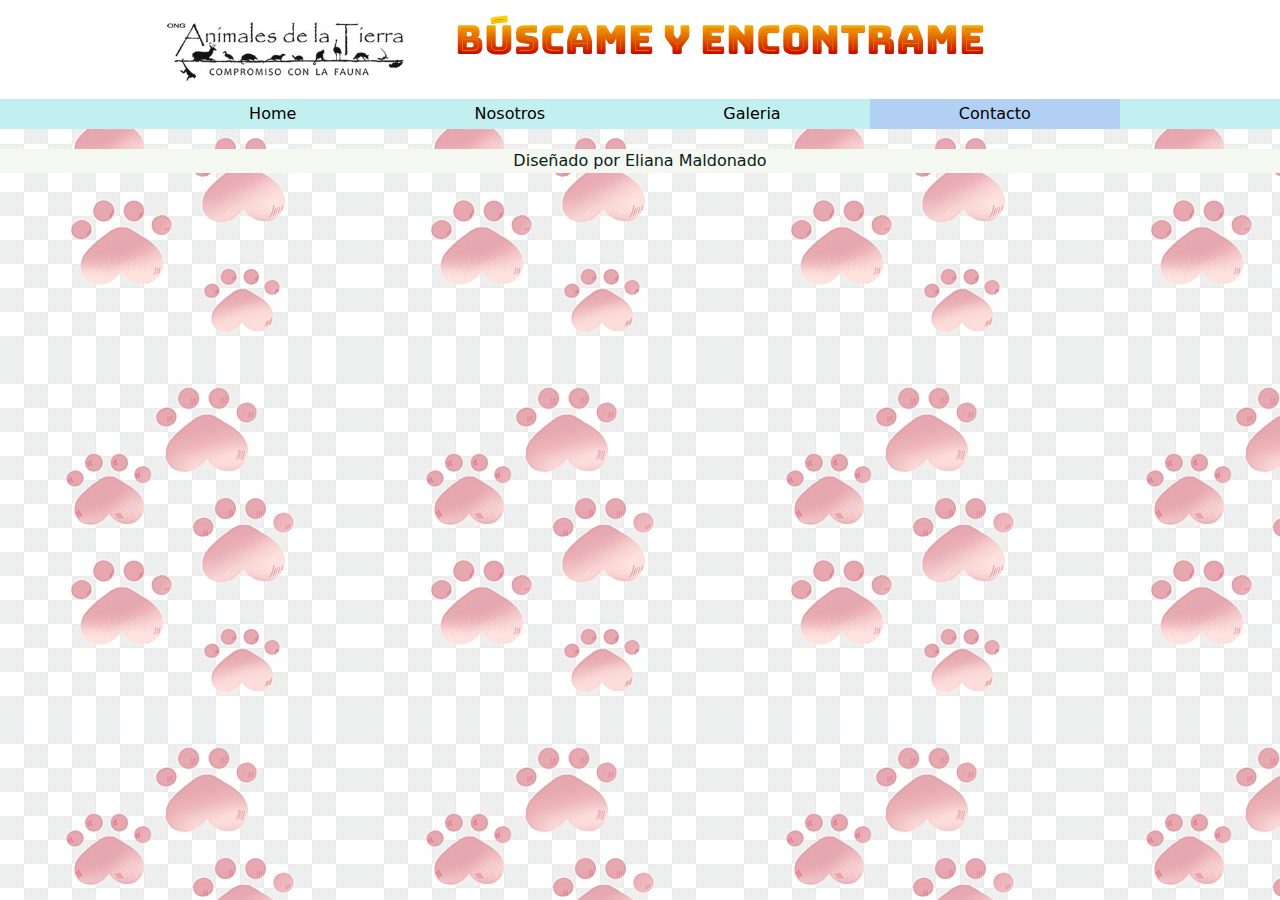
==== contacto.html @ 84aff0de "creando un formulario en galeria y una seccion de pasos en nosotros" ====
<!DOCTYPE html>
<html lang="en">
<head>
    <meta charset="UTF-8">
    <meta http-equiv="X-UA-Compatible" content="IE=edge">
    <meta name="viewport" content="width=device-width, initial-scale=1.0">
    <title>Contacto</title>
    <link rel="stylesheet" href="styles.css">
    <link rel="stylesheet" href="css/normalize.css">
    <link rel="stylesheet" href="css/bootstrap.min.css">    
    <link rel="preconnect" href="https://fonts.googleapis.com">
    <link rel="preconnect" href="https://fonts.gstatic.com" crossorigin>
    <link href="https://fonts.googleapis.com/css2?family=Abril+Fatface&family=Bungee+Spice&family=Dancing+Script&display=swap" rel="stylesheet">
    <link href="https://fonts.googleapis.com/css2?family=Caveat:wght@700&display=swap" rel="stylesheet">
</head>
<body>
    <header>  
        <div class="holder">
          <img src="img/logo.ong.animalesdelatierra.jpg" width="250" aling="left" alt="ong_animales_de_la_tierra">
          <h1> Búscame y Encontrame </h1> 
        </div> 
      </header>  
    <nav>
        <div class="holder">
          <ul>
            <li><a href="index.html">Home</a></li>
            <li><a href="nosotros.html">Nosotros</a></li>        
            <li><a href="galeria.html">Galeria</a></li>
            <li><a class="activo" href="contacto.html">Contacto</a></li>      
          </ul>
        </div>    
      </nav>
      
      <footer>
        <p>Diseñado por Eliana Maldonado</p>
      </footer>   
      
      <script src="js/bootstrap.min.js"></script>
        
</body>
</html>
---- styles.css ----
*{
    margin: 0;
    padding: 0;
}
body {
    background-image: url('img/pngtree-hand-drawn-cartoon-footprint-elements-png-image_4280047.png');
}
.container {
    background-color: #111010;
    padding: 70px;
    margin: 70px; 
    height: 650px;
    width: 900px;
    align-items: center; 
}
.imgFormato {
    width: 1300px;
    height: 560px;
    background-position: center;
}
header{
    background-color: white;
    padding: 15px;    
}
header h1 {    
    color:rgb(155, 125, 65);     
    font-weight: 100;
    display: inline-block;     
    font-size: 40px; 
    margin-left: 40px;            
    font-family: 'Bungee Spice', cursive;   
}
nav{
    background-color: rgb(194, 239, 239);
    margin-bottom: 5px;
}
nav ul{
    list-style: none;
    margin: 0;
    padding: 0;
    display: flex;
}
nav ul li{
    flex-grow: 1;
}
nav ul li a{
    color: black;
    text-decoration: none;
    padding: 3px 6px;
    display: block;
    text-align: center;
}
nav ul li a:hover{
    background-color: rgb(167, 211, 214);
}
nav ul li a.activo{
    background-color: #b1d0f4;
}
.holder{ 
    max-width: 960px;
    margin: 0 auto;
}

.formatoImagen {
    width: 1000px;
    height: 500px;
    border-radius: 10px;
    box-shadow: 0 0 15px #0e404c; 
    background-position: center;      
}
.formatoParrafo {
color:rgb(47, 137, 137);    
font-family: 'Dancing Script', cursive;
font-size: 25px;
text-align: center;
line-height: 1.2;
width: 1000px;
height: 100px;
border: 1px dotted black;
border-radius: 10px;
box-shadow: 0 0 15px #1b383f;
background: linear-gradient(to right, rgb(217, 180, 208), rgb(225, 170, 170), rgb(155, 187, 216));
}

footer{
    background-color: rgb(245, 248, 240);
    clear: both;
    color:rgb(7, 33, 33);
    text-align: center;
    padding: 5px, 0;
    margin-top: 20px;
}

.bienvenidos{
    font-family: 'Caveat', cursive;
    font-size: 500px;
    margin-left: 40px;    
}
/* inicio nosotros */
.nosotros p {
    font-family: 'Dancing';
    font-size: 25px;
    font-style: oblique;    
    padding: 5px, 0;
    margin-top: 20px;
}
.servicio {
    border: 1px solid rgb(226, 152, 125);
    border-radius: 10px;
    padding: 15px;
    margin: 15px 0;
    display: flex;
    gap: 32px;
    align-items: center;
}
.servicio img {
    height: 100px;
    width: 100px;
    border-radius: 50px;
    display: block;
}
.servicio h3 {
    font-family: 'Caveat', cursive;    
}
.servicio p {
    font-size: 18px;
}
/* fin nostros */

/*inicio galeria*/
.perrito {
    border: 1px solid blanchedalmond;
    border-radius: 5px;
    width: 18%;
    text-align: center;
    padding: 13px;
    box-sizing: border-box;
    background-color: rgb(186, 240, 240);
}
.perrito img {
    border-radius: 50%;
    max-width: 60%;
    box-shadow: 5px 5px 10px;
}
.perritos {
    display: flex;
    justify-content: space-between;
}
.perrito h4 {
    margin: 0;
    font-weight: normal;
    color: #0a0a0a;
}
.perrito p {
    color: #0a0a0a;
    font-size: 15px;
    text-align: center;
}
.perrito h3{
    font-family: 'Caveat', cursive;
}
.signup-container {
    margin: 20px;
    padding: 30px;       
    display: grid;
    grid-template-areas: "left right";
    max-width: 900px;
    background-color: #bcd5ec;    
}
  
.left-container {
    background: #807182;
    overflow: hidden;
    padding: 40px 0 0 0;
    position: relative;
    text-align: center;
    width: 300px;
}
.left-container h1 {
    color: rgba(0, 0, 0, 0.8);
    display: inline-block;
    font-size: 24px;
}
.left-container h1 i {
    background: #a7817d;
    border-radius: 50%;
    color: #66426a;
    font-size: 24px;
    margin-right: 5px;
    padding: 10px;
    transform: rotate(-45deg);
}
.left-container .puppy {
    bottom: -5px;
    position: absolute;
    text-align: center;
}
.left-container .puppy:before {
    background: #807182;
    content: "";
    height: 100%;
    left: 0;
    opacity: 0.4;
    position: absolute;
    width: 100%;
    z-index: 1;
}
.left-container img {
    filter: sepia(100%);
    width: 70%;
}
  
.right-container {
    background: #f9c7c2;
    display: grid;
    grid-template-areas: "." ".";
    width: 500px;
}
.right-container h1:nth-of-type(1) {
    color: rgba(0, 0, 0, 0.8);
    font-size: 30px;
    font-weight: 600;
}
.right-container .set {
    display: flex;
    justify-content: space-between;
    margin: 10px 0;
}
.right-container input {
    border: 1px solid rgba(0, 0, 0, 0.1);
    border-radius: 4px;
    height: 38px;
    line-height: 38px;
    padding-left: 5px;
}
.right-container input, .right-container label {
   color: rgba(0, 0, 0, 0.8);
}
.right-container header {
    padding: 40px;
}
.right-container label, .right-container input, .right-container .pets-photo {
    width: 176px;
}
.right-container .pets-photo {
    align-items: center;
    display: grid;
    grid-template-areas: ". .";
}
.right-container .pets-photo button {
    border: none;
    border-radius: 50%;
    height: 38px;
    margin-right: 10px;
    outline: none;
    width: 38px;
}
.right-container .pets-photo button i {
    color: rgba(0, 0, 0, 0.8);
    font-size: 16px;
}
.right-container .pets-weight .radio-container {
    display: flex;
    justify-content: space-between;
    width: 100%;
}
.right-container footer {
    align-items: center;
    background: #fff;
    display: grid;
    padding: 5px 40px;
}
.right-container footer button {
    border: 1px solid rgba(0, 0, 0, 0.2);
    height: 38px;
    line-height: 38px;
    width: 100px;
    border-radius: 19px;
    font-family: "Montserrat", sans-serif;
}
.right-container footer #back {
    background: #fff;
    transition: 0.2s all ease-in-out;
}
.right-container footer #back:hover {
    background: #171A2B;
    color: white;
}
.right-container footer #next {
    background: #807182;
    border: 1px solid transparent;
    color: #fff;
}
.right-container footer #next:hover {
    background: #171A2B;
}
  
.pets-name label, .pets-breed label, .pets-birthday label, .pets-gender label, .pets-spayed-neutered label, .pets-weight label {
    display: block;
    margin-bottom: 5px;
}
  
.radio-container {
    background: #fff;
    border: 1px solid rgba(0, 0, 0, 0.1);
    border-radius: 4px;
    display: inline-block;
    padding: 5px;
}
  
.radio-container label {
    background: transparent;
    border: 1px solid transparent;
    border-radius: 2px;
    display: inline-block;
    height: 26px;
    line-height: 26px;
    margin: 0;
    padding: 0;
    text-align: center;
    transition: 0.2s all ease-in-out;
    width: 80px;
}
  
.radio-container input[type=radio] {
    display: none;
}
  
.radio-container input[type=radio]:checked + label {
    background: #F7B1AB;
    border: 1px solid rgba(0, 0, 0, 0.1);
}

/*fin galeria*/
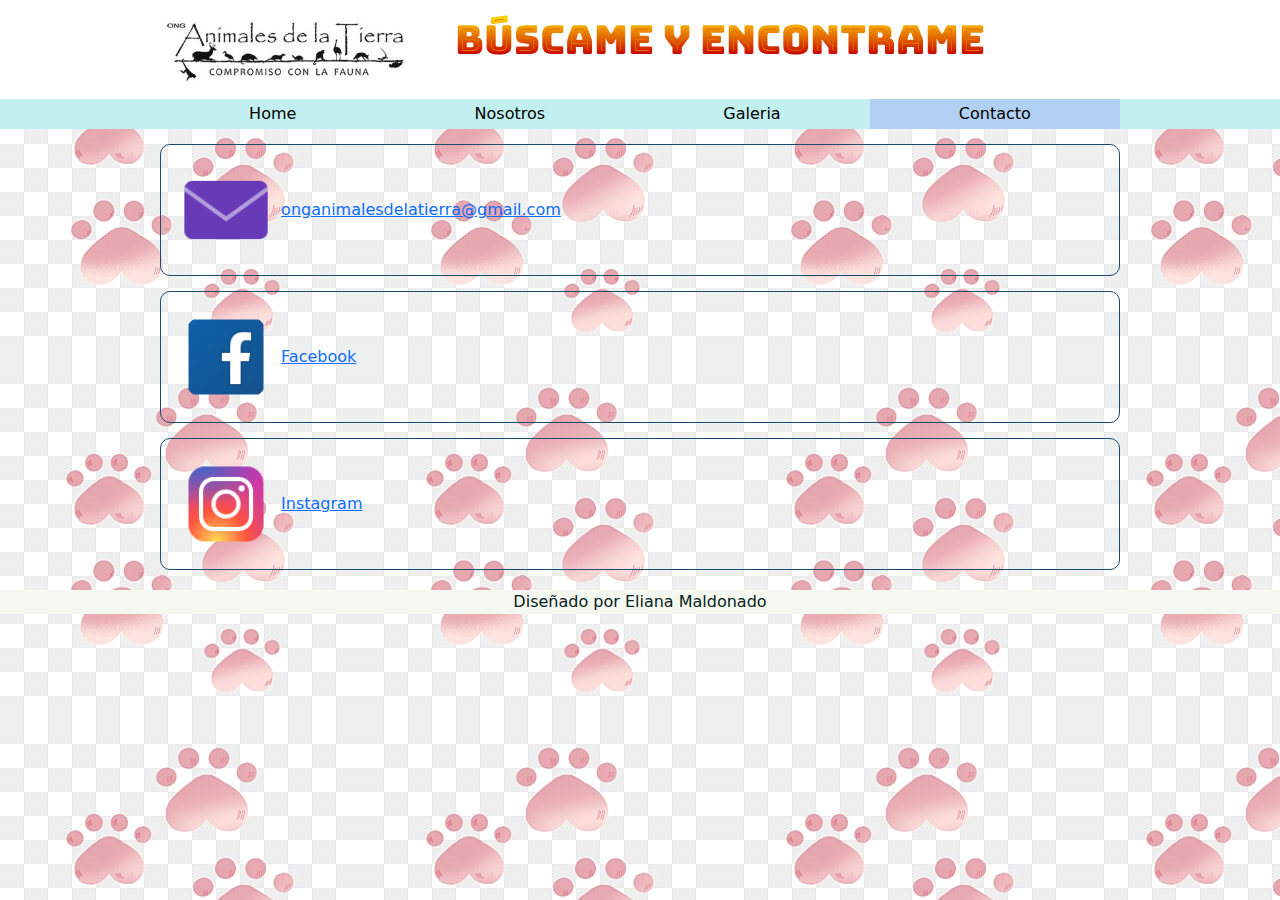
==== commit 446f2c51: "modificando contacto y agregando imagenes" ====
--- a/contacto.html
+++ b/contacto.html
@@ -30,11 +30,23 @@
           </ul>
         </div>    
       </nav>
-      
+      <main class="holder">
+        <div class="contacto">
+          <img src="img/icons8-nuevo-post-96.png" alt="icono mensajes">
+          <a href="onganimalesdelatierra@gmail.com" targe="_blank">onganimalesdelatierra@gmail.com</a>        
+        </div> 
+        <div class="contacto">
+          <img src="img/icons8-facebook-96.png" alt="icono facebook">
+          <a href="https://www.facebook.com/onganimalesdelatierra/about?locale=es_LA" target="_blank">Facebook</a>        
+        </div>    
+        <div class="contacto">
+          <img src="img/icons8-instagram-96.png" alt="icono instagram">
+          <a href="https://www.instagram.com/onganimalesdelatierra/?hl=es" target="_blank">Instagram</a>
+        </div>                
+      </main>
       <footer>
         <p>Diseñado por Eliana Maldonado</p>
-      </footer>   
-      
+      </footer>         
       <script src="js/bootstrap.min.js"></script>
         
 </body>
--- a/styles.css
+++ b/styles.css
@@ -181,15 +181,6 @@
     display: inline-block;
     font-size: 24px;
 }
-.left-container h1 i {
-    background: #a7817d;
-    border-radius: 50%;
-    color: #66426a;
-    font-size: 24px;
-    margin-right: 5px;
-    padding: 10px;
-    transform: rotate(-45deg);
-}
 .left-container .puppy {
     bottom: -5px;
     position: absolute;
@@ -207,17 +198,15 @@
 }
 .left-container img {
     filter: sepia(100%);
-    width: 70%;
-}
-  
+    width: 90%;
+}  
 .right-container {
     background: #f9c7c2;
     display: grid;
     grid-template-areas: "." ".";
     width: 500px;
 }
-.right-container h1:nth-of-type(1) {
-    color: rgba(0, 0, 0, 0.8);
+.right-container h1 {    
     font-size: 30px;
     font-weight: 600;
 }
@@ -258,11 +247,6 @@
 .right-container .pets-photo button i {
     color: rgba(0, 0, 0, 0.8);
     font-size: 16px;
-}
-.right-container .pets-weight .radio-container {
-    display: flex;
-    justify-content: space-between;
-    width: 100%;
 }
 .right-container footer {
     align-items: center;
@@ -320,16 +304,41 @@
     text-align: center;
     transition: 0.2s all ease-in-out;
     width: 80px;
-}
-  
+}  
 .radio-container input[type=radio] {
     display: none;
 }
-  
-.radio-container input[type=radio]:checked + label {
+  .radio-container input[type=radio]:checked + label {
     background: #F7B1AB;
     border: 1px solid rgba(0, 0, 0, 0.1);
 }
 
 /*fin galeria*/
 
+/* comienzo de contacto */
+.iframe {
+    border: 1px solid rgb(226, 152, 125);
+    border-radius: 10px;
+    padding: 15px;
+    margin: 15px 0;
+    
+    gap: 32px;
+    align-items: center; 
+}
+.contacto {
+    border: 1px solid rgb(28, 74, 107);
+    border-radius: 10px;
+    padding: 15px;
+    margin: 15px 0;    
+    display: block;
+    gap: 32px;
+    align-items: center;
+}
+.contacto img {
+    height: 100px;
+    width: 100px;
+    border-radius: 50px;
+    display: inline-block;
+}    
+
+/*fin de contacto */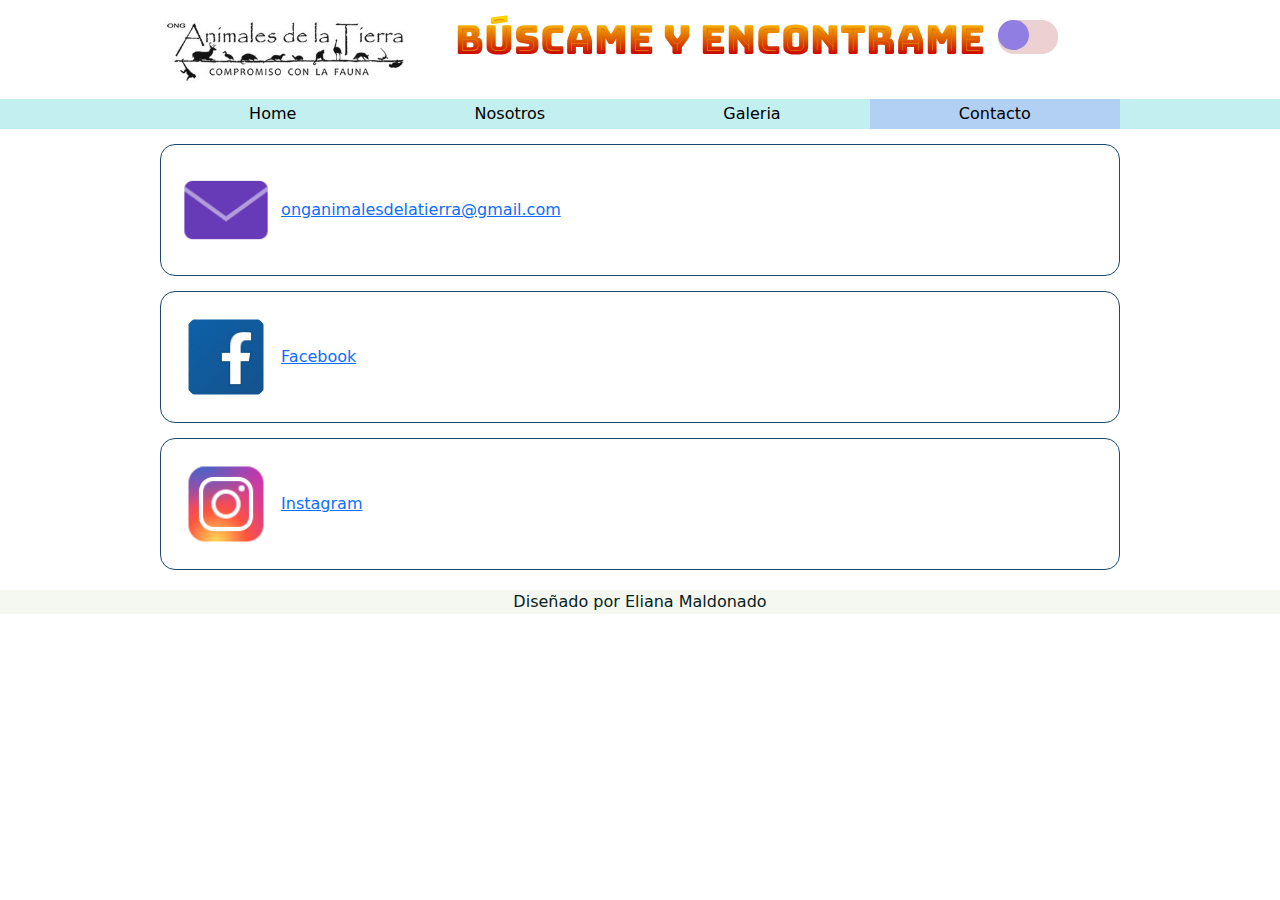
==== commit 89c06f0b: "agregando modo oscuro a mi pagina web con javascrip" ====
--- a/contacto.html
+++ b/contacto.html
@@ -6,6 +6,8 @@
     <meta name="viewport" content="width=device-width, initial-scale=1.0">
     <title>Contacto</title>
     <link rel="stylesheet" href="styles.css">
+    <link rel="stylesheet" href="dark_web.css">
+    <link rel="stylesheet" href="java.js">
     <link rel="stylesheet" href="css/normalize.css">
     <link rel="stylesheet" href="css/bootstrap.min.css">    
     <link rel="preconnect" href="https://fonts.googleapis.com">
@@ -14,12 +16,16 @@
     <link href="https://fonts.googleapis.com/css2?family=Caveat:wght@700&display=swap" rel="stylesheet">
 </head>
 <body>
-    <header>  
-        <div class="holder">
+    <header>      
+        <div class="holder">          
           <img src="img/logo.ong.animalesdelatierra.jpg" width="250" aling="left" alt="ong_animales_de_la_tierra">
           <h1> Búscame y Encontrame </h1> 
-        </div> 
-      </header>  
+          <button class="darkModeSwitch ms-2" id="switch">
+            <span><i class="fas fa-sun"></i></span>
+            <span><i class="fas fa-moon"></i></span> 
+          </button> 
+        </div>                
+    </header>  
     <nav>
         <div class="holder">
           <ul>
@@ -29,8 +35,8 @@
             <li><a class="activo" href="contacto.html">Contacto</a></li>      
           </ul>
         </div>    
-      </nav>
-      <main class="holder">
+    </nav>
+    <main class="holder">
         <div class="contacto">
           <img src="img/icons8-nuevo-post-96.png" alt="icono mensajes">
           <a href="onganimalesdelatierra@gmail.com" targe="_blank">onganimalesdelatierra@gmail.com</a>        
@@ -42,12 +48,12 @@
         <div class="contacto">
           <img src="img/icons8-instagram-96.png" alt="icono instagram">
           <a href="https://www.instagram.com/onganimalesdelatierra/?hl=es" target="_blank">Instagram</a>
-        </div>                
+        </div>
       </main>
       <footer>
         <p>Diseñado por Eliana Maldonado</p>
       </footer>         
       <script src="js/bootstrap.min.js"></script>
-        
+      <script src="java.js"></script>        
 </body>
 </html>--- a/styles.css
+++ b/styles.css
@@ -1,23 +1,29 @@
 *{
     margin: 0;
     padding: 0;
-}
+    box-sizing: border-box;
+}
+
 body {
-    background-image: url('img/pngtree-hand-drawn-cartoon-footprint-elements-png-image_4280047.png');
-}
-.container {
-    background-color: #111010;
-    padding: 70px;
-    margin: 70px; 
-    height: 650px;
-    width: 900px;
-    align-items: center; 
-}
-.imgFormato {
-    width: 1300px;
-    height: 560px;
-    background-position: center;
-}
+    background-color: aliceblue; 
+}   
+
+
+.img_cont{   
+    height: 80%; 
+    width: 95%;
+    background-position: center;     
+    padding: 20px;     
+    margin: 10px;        
+}
+.img_cont_carrousel{
+    height: 80%; 
+    width: 95%;
+    background-position: center;     
+    padding: 20px;      
+    margin: 10px;     
+}
+
 header{
     background-color: white;
     padding: 15px;    
@@ -57,25 +63,21 @@
     background-color: #b1d0f4;
 }
 .holder{ 
+    height: 95%; 
+    width: 95%;
     max-width: 960px;
-    margin: 0 auto;
-}
-
-.formatoImagen {
-    width: 1000px;
-    height: 500px;
-    border-radius: 10px;
-    box-shadow: 0 0 15px #0e404c; 
-    background-position: center;      
-}
+    margin: auto; 
+    padding: auto;  
+    
+}
+
 .formatoParrafo {
 color:rgb(47, 137, 137);    
 font-family: 'Dancing Script', cursive;
 font-size: 25px;
 text-align: center;
 line-height: 1.2;
-width: 1000px;
-height: 100px;
+margin: 10px;
 border: 1px dotted black;
 border-radius: 10px;
 box-shadow: 0 0 15px #1b383f;
@@ -93,28 +95,32 @@
 
 .bienvenidos{
     font-family: 'Caveat', cursive;
-    font-size: 500px;
-    margin-left: 40px;    
+    font-size: 70px;
+    margin-left: 40px; 
+    text-align: center;      
 }
 /* inicio nosotros */
 .nosotros p {
     font-family: 'Dancing';
-    font-size: 25px;
+    font-size: 25px; 
+    font-weight: bold;   
     font-style: oblique;    
     padding: 5px, 0;
     margin-top: 20px;
 }
+
 .servicio {
     border: 1px solid rgb(226, 152, 125);
-    border-radius: 10px;
+    border-radius: 20px;
     padding: 15px;
     margin: 15px 0;
     display: flex;
     gap: 32px;
     align-items: center;
 }
+
 .servicio img {
-    height: 100px;
+    height: 90px;
     width: 100px;
     border-radius: 50px;
     display: block;
@@ -123,222 +129,93 @@
     font-family: 'Caveat', cursive;    
 }
 .servicio p {
-    font-size: 18px;
+    font-size: 16px;
+    font-family: "Comic Sans MS";
+    text-align: center;
 }
 /* fin nostros */
 
 /*inicio galeria*/
+
+.presentaciones {
+    font-size: 70px;
+    text-align: center;
+    font-family: 'Caveat', cursive;   
+}
+.perritos {
+    display:flex;        
+    justify-content:space-between;
+    
+    padding: auto;
+}
 .perrito {
-    border: 1px solid blanchedalmond;
-    border-radius: 5px;
-    width: 18%;
-    text-align: center;
-    padding: 13px;
-    box-sizing: border-box;
+    border:  solid blanchedalmond;
+    border-radius: 15px;    
+    text-align: center;
+    padding-left: 20px;
+    padding-right: 20px;    
+    margin: 15px;
+    display: flex;
+    gap: 30px;
+    align-items:center;
     background-color: rgb(186, 240, 240);
-}
-.perrito img {
-    border-radius: 50%;
-    max-width: 60%;
+    
+}
+.perrito img {           
     box-shadow: 5px 5px 10px;
-}
-.perritos {
-    display: flex;
-    justify-content: space-between;
-}
+    height: 80px;
+    width: 80px;
+    border-radius: 50px;
+    display: block;
+}
+
 .perrito h4 {
-    margin: 0;
+    margin: 0;    
     font-weight: normal;
     color: #0a0a0a;
+    text-align: center;
+    font-size: 12px;
 }
 .perrito p {
     color: #0a0a0a;
-    font-size: 15px;
-    text-align: center;
+    font-size: 12px;
+    text-align: center;
+    display: block;
 }
 .perrito h3{
     font-family: 'Caveat', cursive;
-}
-.signup-container {
-    margin: 20px;
-    padding: 30px;       
-    display: grid;
-    grid-template-areas: "left right";
-    max-width: 900px;
-    background-color: #bcd5ec;    
-}
-  
-.left-container {
-    background: #807182;
-    overflow: hidden;
-    padding: 40px 0 0 0;
-    position: relative;
-    text-align: center;
-    width: 300px;
-}
-.left-container h1 {
-    color: rgba(0, 0, 0, 0.8);
-    display: inline-block;
-    font-size: 24px;
-}
-.left-container .puppy {
-    bottom: -5px;
-    position: absolute;
-    text-align: center;
-}
-.left-container .puppy:before {
-    background: #807182;
-    content: "";
-    height: 100%;
-    left: 0;
-    opacity: 0.4;
-    position: absolute;
-    width: 100%;
-    z-index: 1;
-}
-.left-container img {
-    filter: sepia(100%);
-    width: 90%;
-}  
-.right-container {
-    background: #f9c7c2;
-    display: grid;
-    grid-template-areas: "." ".";
-    width: 500px;
-}
-.right-container h1 {    
-    font-size: 30px;
-    font-weight: 600;
-}
-.right-container .set {
-    display: flex;
-    justify-content: space-between;
-    margin: 10px 0;
-}
-.right-container input {
-    border: 1px solid rgba(0, 0, 0, 0.1);
-    border-radius: 4px;
-    height: 38px;
-    line-height: 38px;
-    padding-left: 5px;
-}
-.right-container input, .right-container label {
-   color: rgba(0, 0, 0, 0.8);
-}
-.right-container header {
-    padding: 40px;
-}
-.right-container label, .right-container input, .right-container .pets-photo {
-    width: 176px;
-}
-.right-container .pets-photo {
-    align-items: center;
-    display: grid;
-    grid-template-areas: ". .";
-}
-.right-container .pets-photo button {
-    border: none;
-    border-radius: 50%;
-    height: 38px;
-    margin-right: 10px;
-    outline: none;
-    width: 38px;
-}
-.right-container .pets-photo button i {
-    color: rgba(0, 0, 0, 0.8);
-    font-size: 16px;
-}
-.right-container footer {
-    align-items: center;
-    background: #fff;
-    display: grid;
-    padding: 5px 40px;
-}
-.right-container footer button {
-    border: 1px solid rgba(0, 0, 0, 0.2);
-    height: 38px;
-    line-height: 38px;
-    width: 100px;
-    border-radius: 19px;
-    font-family: "Montserrat", sans-serif;
-}
-.right-container footer #back {
-    background: #fff;
-    transition: 0.2s all ease-in-out;
-}
-.right-container footer #back:hover {
-    background: #171A2B;
-    color: white;
-}
-.right-container footer #next {
-    background: #807182;
-    border: 1px solid transparent;
-    color: #fff;
-}
-.right-container footer #next:hover {
-    background: #171A2B;
-}
-  
-.pets-name label, .pets-breed label, .pets-birthday label, .pets-gender label, .pets-spayed-neutered label, .pets-weight label {
-    display: block;
-    margin-bottom: 5px;
-}
-  
-.radio-container {
-    background: #fff;
-    border: 1px solid rgba(0, 0, 0, 0.1);
-    border-radius: 4px;
-    display: inline-block;
-    padding: 5px;
-}
-  
-.radio-container label {
-    background: transparent;
-    border: 1px solid transparent;
-    border-radius: 2px;
-    display: inline-block;
-    height: 26px;
-    line-height: 26px;
-    margin: 0;
-    padding: 0;
-    text-align: center;
-    transition: 0.2s all ease-in-out;
-    width: 80px;
-}  
-.radio-container input[type=radio] {
-    display: none;
-}
-  .radio-container input[type=radio]:checked + label {
-    background: #F7B1AB;
-    border: 1px solid rgba(0, 0, 0, 0.1);
-}
+    text-align: center;
+    display: block;
+    font-size: 20px;
+}
+
 
 /*fin galeria*/
 
 /* comienzo de contacto */
+
 .iframe {
     border: 1px solid rgb(226, 152, 125);
-    border-radius: 10px;
+    border-radius: 15px;
     padding: 15px;
-    margin: 15px 0;
-    
+    margin: 15px 0;    
     gap: 32px;
     align-items: center; 
 }
 .contacto {
     border: 1px solid rgb(28, 74, 107);
-    border-radius: 10px;
+    border-radius: 15px;
     padding: 15px;
     margin: 15px 0;    
     display: block;
     gap: 32px;
-    align-items: center;
+    align-items: center;   
 }
 .contacto img {
     height: 100px;
     width: 100px;
     border-radius: 50px;
     display: inline-block;
-}    
+}  
 
 /*fin de contacto */--- a/dark_web.css
+++ b/dark_web.css
@@ -0,0 +1,71 @@
+*{
+    margin: 0;
+    padding: 0;
+    box-sizing: border-box;
+}
+body.dark {   background:  #0b0a0a; }
+body.dark h2 {color:#fff}
+body.dark h3 {color:#f0a492}
+body.dark h4 {color:#200b08}
+body.dark main p {color:#ececf2}
+body.dark footer p {color: #000000;}
+
+.darkModeSwitch{
+    background: #ebd1d1;
+    display:flex;
+    position: relative;
+    cursor: pointer;
+    outline: none;
+    border: none;
+    border-radius: 1rem;
+    align-items: center;
+    justify-content: space-between;
+}
+.darkModeSwitch span{
+    width:30px;
+    height:15px;
+    line-height:30px;
+    display:block;
+    color:#0a0a0a;
+    
+    background: none;
+}
+.darkModeSwitch::after{
+    display:block;
+    background: #8272e5de;
+    width: 1.9rem;
+    height: 1.9rem;
+    position: absolute;
+    top:0;
+    left:0;
+    right:unset;
+    
+    border-radius: 3rem;
+    transition: all .5s ease;
+
+    content: "";
+}
+.darkModeSwitch.active{
+  background: #dcdfe6;
+}
+.darkModeSwitch.active::after{
+  left:unset;
+  right:0;
+}
+
+/*boton de cambio de tema*/
+#switch {
+  position: relative;
+  display: inline-block;
+  width: 60px;
+  height: 34px;
+}
+
+#switch input { 
+  opacity: 0;
+  width: 0;
+  height: 0;
+} 
+
+/* fin boton de cambio de tema*/
+
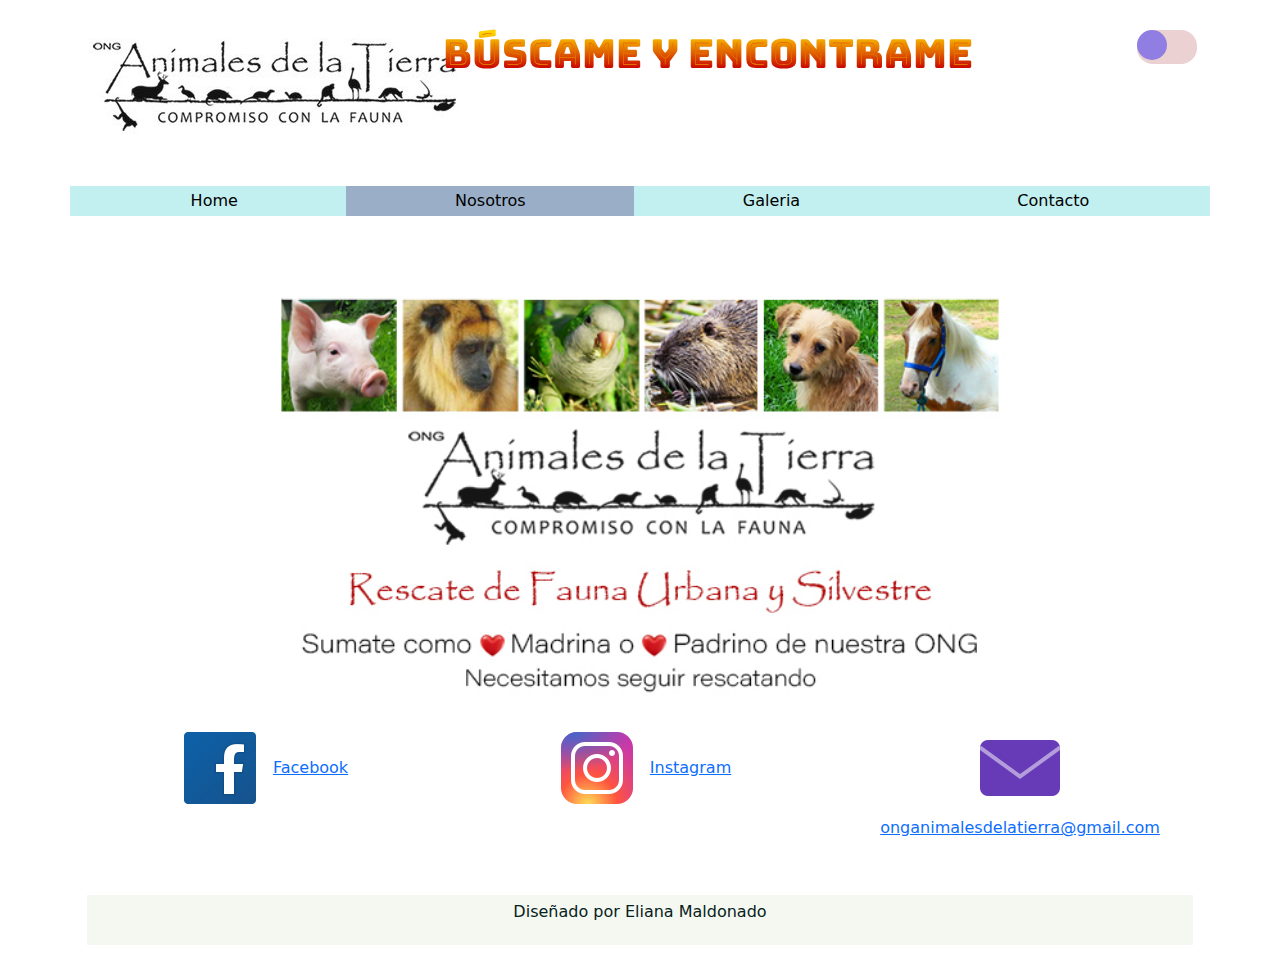
==== commit 28145c14: "terminando mi pagina responsive, con el formulario" ====
--- a/contacto.html
+++ b/contacto.html
@@ -5,7 +5,7 @@
     <meta http-equiv="X-UA-Compatible" content="IE=edge">
     <meta name="viewport" content="width=device-width, initial-scale=1.0">
     <title>Contacto</title>
-    <link rel="stylesheet" href="styles.css">
+    <link rel="stylesheet" href="mystyle.css">
     <link rel="stylesheet" href="dark_web.css">
     <link rel="stylesheet" href="java.js">
     <link rel="stylesheet" href="css/normalize.css">
@@ -16,43 +16,60 @@
     <link href="https://fonts.googleapis.com/css2?family=Caveat:wght@700&display=swap" rel="stylesheet">
 </head>
 <body>
-    <header>      
-        <div class="holder">          
-          <img src="img/logo.ong.animalesdelatierra.jpg" width="250" aling="left" alt="ong_animales_de_la_tierra">
-          <h1> Búscame y Encontrame </h1> 
-          <button class="darkModeSwitch ms-2" id="switch">
+  <header class="container">        
+    <div class="row"> 
+      <div class="col-sm-2" columna1>
+        <img src="img/logo.ong.animalesdelatierra.jpg" alt="ong_animales_de_la_tierra">
+      </div>
+      <div class="col-sm-9" columna2>
+        <h1> Búscame y Encontrame </h1>
+      </div>
+      <div class="col-sm-1" columna3>
+        <button class="darkModeSwitch ms-2" id="switch">
             <span><i class="fas fa-sun"></i></span>
             <span><i class="fas fa-moon"></i></span> 
-          </button> 
-        </div>                
-    </header>  
-    <nav>
-        <div class="holder">
-          <ul>
-            <li><a href="index.html">Home</a></li>
-            <li><a href="nosotros.html">Nosotros</a></li>        
-            <li><a href="galeria.html">Galeria</a></li>
-            <li><a class="activo" href="contacto.html">Contacto</a></li>      
-          </ul>
-        </div>    
-    </nav>
-    <main class="holder">
-        <div class="contacto">
-          <img src="img/icons8-nuevo-post-96.png" alt="icono mensajes">
-          <a href="onganimalesdelatierra@gmail.com" targe="_blank">onganimalesdelatierra@gmail.com</a>        
-        </div> 
-        <div class="contacto">
-          <img src="img/icons8-facebook-96.png" alt="icono facebook">
-          <a href="https://www.facebook.com/onganimalesdelatierra/about?locale=es_LA" target="_blank">Facebook</a>        
-        </div>    
-        <div class="contacto">
-          <img src="img/icons8-instagram-96.png" alt="icono instagram">
+          </button>
+      </div>
+    </div>          
+  </header> 
+  <nav class="container">
+    <div class="row">
+        <div class="col-sm">
+            <ul>
+                <li><a href="index.html">Home</a></li>
+                <li><a class="activo" href="nosotros.html">Nosotros</a></li>        
+                <li><a href="galeria.html">Galeria</a></li>
+                <li><a href="contacto.html">Contacto</a></li>      
+              </ul> 
+        </div>
+    </div>
+  </nav> 
+  <main class="container">
+    <div class="row">
+      <div class="col-sm">
+        <img class="container" src="img/nog_animalesdelatierra2.jpg" class="img_cont">      
+      </div>
+    </div>
+        <div class="row">          
+          <div class="col-sm-4">
+            <img src="img/icons8-facebook-96.png" alt="icono facebook">
+            <a href="https://www.facebook.com/onganimalesdelatierra/about?locale=es_LA" target="_blank">Facebook</a>
+          </div>  
+          <div class="col-sm-4">
+            <img src="img/icons8-instagram-96.png" alt="icono instagram">
           <a href="https://www.instagram.com/onganimalesdelatierra/?hl=es" target="_blank">Instagram</a>
-        </div>
-      </main>
-      <footer>
-        <p>Diseñado por Eliana Maldonado</p>
-      </footer>         
+          </div> 
+          <div class="col-sm-4">
+            <img src="img/icons8-nuevo-post-96.png" alt="icono mensajes">
+          <a href="onganimalesdelatierra@gmail.com" targe="_blank">onganimalesdelatierra@gmail.com</a> 
+          </div> 
+        </div>        
+        
+  </main>
+      <footer class="container">
+        <div class="row">
+            <p>Diseñado por Eliana Maldonado</p>
+      </footer>           
       <script src="js/bootstrap.min.js"></script>
       <script src="java.js"></script>        
 </body>
--- a/mystyle.css
+++ b/mystyle.css
@@ -0,0 +1,149 @@
+*{
+    margin: 0;
+    padding: 0;
+    box-sizing: border-box;
+}
+
+body {
+    background-color: aliceblue; 
+}
+
+/* inicio Index */
+header h1 {
+    color: rgb(202, 165, 90);     
+    font-weight: 100;
+    display: inline-block;     
+    font-size: 40px; 
+    margin-left: 40px;            
+    font-family: 'Bungee Spice', cursive;    
+}  
+
+.container {
+    text-align: center;
+    align-content: space-between;
+    padding-top: 30px;
+    padding-bottom: 20px; 
+    justify-content: space-between;
+
+}
+
+nav .row {
+    background-color: rgb(194, 239, 239);
+}
+nav ul{
+    list-style: none;
+    margin: 0;
+    padding: 0;
+    display: flex;
+}
+nav ul li{
+    flex-grow: 1;
+}
+nav ul li a{
+    color: black;
+    text-decoration: none;
+    padding: 3px 6px;
+    display: block;
+    text-align: center;
+}
+nav ul li a:hover{
+    background-color: rgb(141, 177, 180);
+}
+nav ul li a.activo{
+    background-color: #9aafc7;
+}
+
+.bienvenidos{
+    font-family: 'Caveat', cursive;
+    font-size: 70px;
+    margin-left: 40px; 
+    text-align: center;      
+}
+main .row {
+    display: flex;
+}
+main p  {    
+    font-family: 'Dancing Script', cursive;    
+    text-align: center; 
+    font-size: 25px;
+    color: rgb(5, 11, 15);    
+}
+
+footer .row {
+    background-color: rgb(245, 248, 240);
+    clear: both;
+    color:rgb(7, 33, 33);
+    text-align: center;
+    padding: 5px;
+    margin: 5px;
+    
+}
+/*fin Index */
+
+/* inicio Nosotros */
+
+.imagen {    
+    height: 90px;
+    width: 100px;
+    border-radius: 50px;
+    display: block;
+}
+h3 {
+    font-size: 10px;
+    font-family: 'Caveat', cursive;    
+}
+.miClaseP {
+    font-size: 20px;
+    font-family: "Comic Sans MS";
+    text-align: center;
+    border: 1px solid rgb(226, 152, 125);
+    border-radius: 20px;
+    box-shadow: rgb(226, 152, 125);
+    padding: 5px;
+}
+/* fin Nosotros */
+
+/* inicio Galeria */
+.perdidos {
+    color: red;
+    font-size: 25px;
+}
+.encontrados {
+    color: aqua;
+    font-size: 25px;
+}
+
+.busquedas-h3 {
+    font-size: 40px;
+    text-align: center;
+    font-family: 'Caveat', cursive; 
+}
+
+.galeriaP {
+    font-family:'Franklin Gothic Medium';
+    border:  solid rgb(164, 196, 215);
+    border-radius: 15px;    
+    text-align: center;
+    padding: 20px;           
+}
+
+.contenedorFormulario {
+    padding-left: 20%;
+    padding-right: 20%;
+    padding-top: 5%;
+    padding-bottom: 5%; 
+    
+}
+form {
+    background-color:rgb(194, 239, 239);
+    border-radius: 20px;
+    padding: 15px;
+    border: 1px solid rgb(28, 74, 107);
+    
+}
+/* fin Galeria */
+
+/* inicio contacto */
+
+
+/* fin contacto */
--- a/dark_web.css
+++ b/dark_web.css
@@ -6,8 +6,8 @@
 body.dark {   background:  #0b0a0a; }
 body.dark h2 {color:#fff}
 body.dark h3 {color:#f0a492}
-body.dark h4 {color:#200b08}
-body.dark main p {color:#ececf2}
+body.dark h4 {color:#000000}
+body.dark main p {color:#ffffff}
 body.dark footer p {color: #000000;}
 
 .darkModeSwitch{
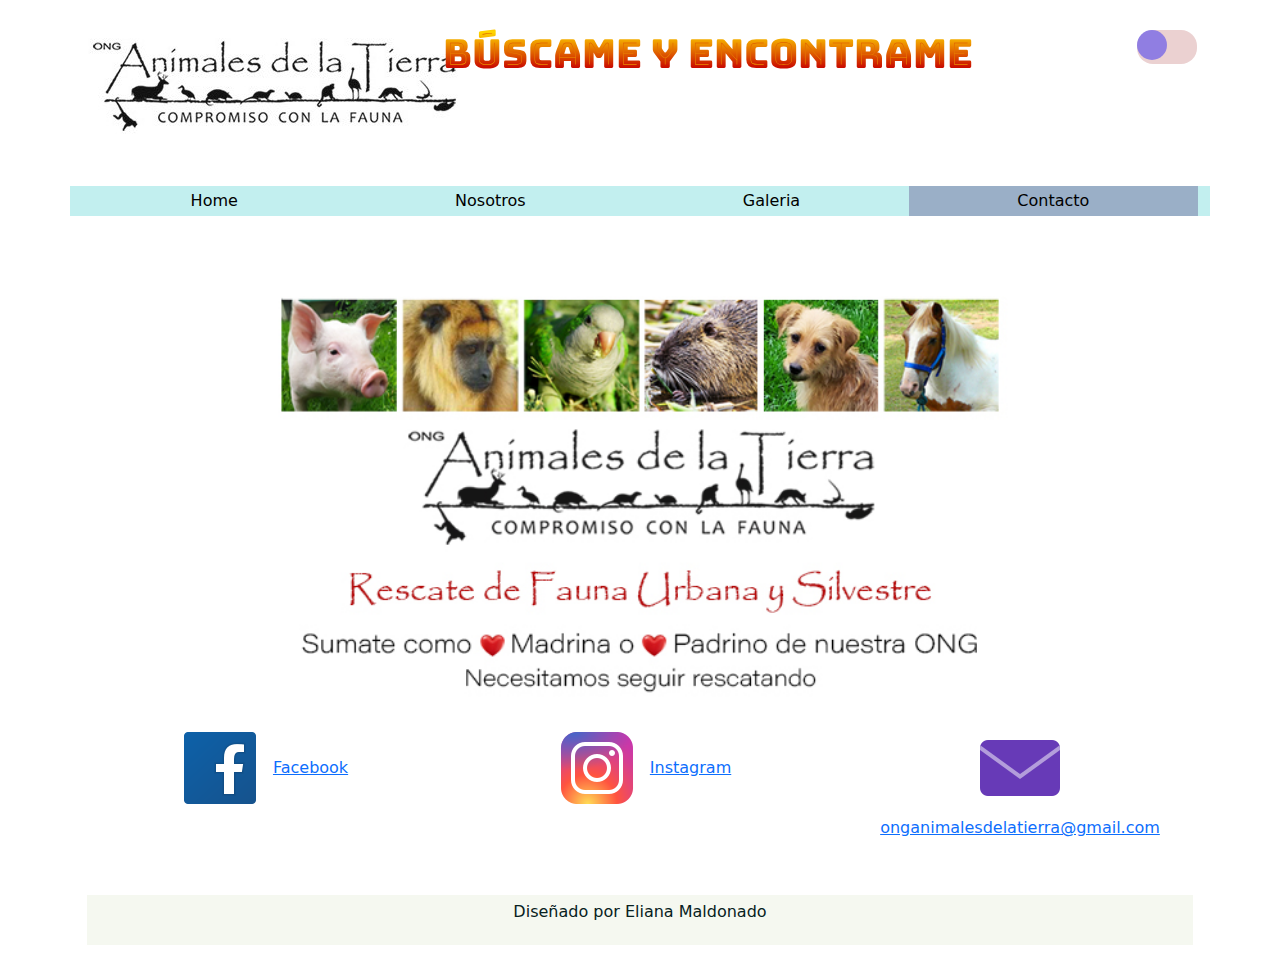
==== commit 7570863d: "arreglando errores" ====
--- a/contacto.html
+++ b/contacto.html
@@ -37,9 +37,9 @@
         <div class="col-sm">
             <ul>
                 <li><a href="index.html">Home</a></li>
-                <li><a class="activo" href="nosotros.html">Nosotros</a></li>        
+                <li><a href="nosotros.html">Nosotros</a></li>        
                 <li><a href="galeria.html">Galeria</a></li>
-                <li><a href="contacto.html">Contacto</a></li>      
+                <li><a class="activo" href="contacto.html">Contacto</a></li>      
               </ul> 
         </div>
     </div>
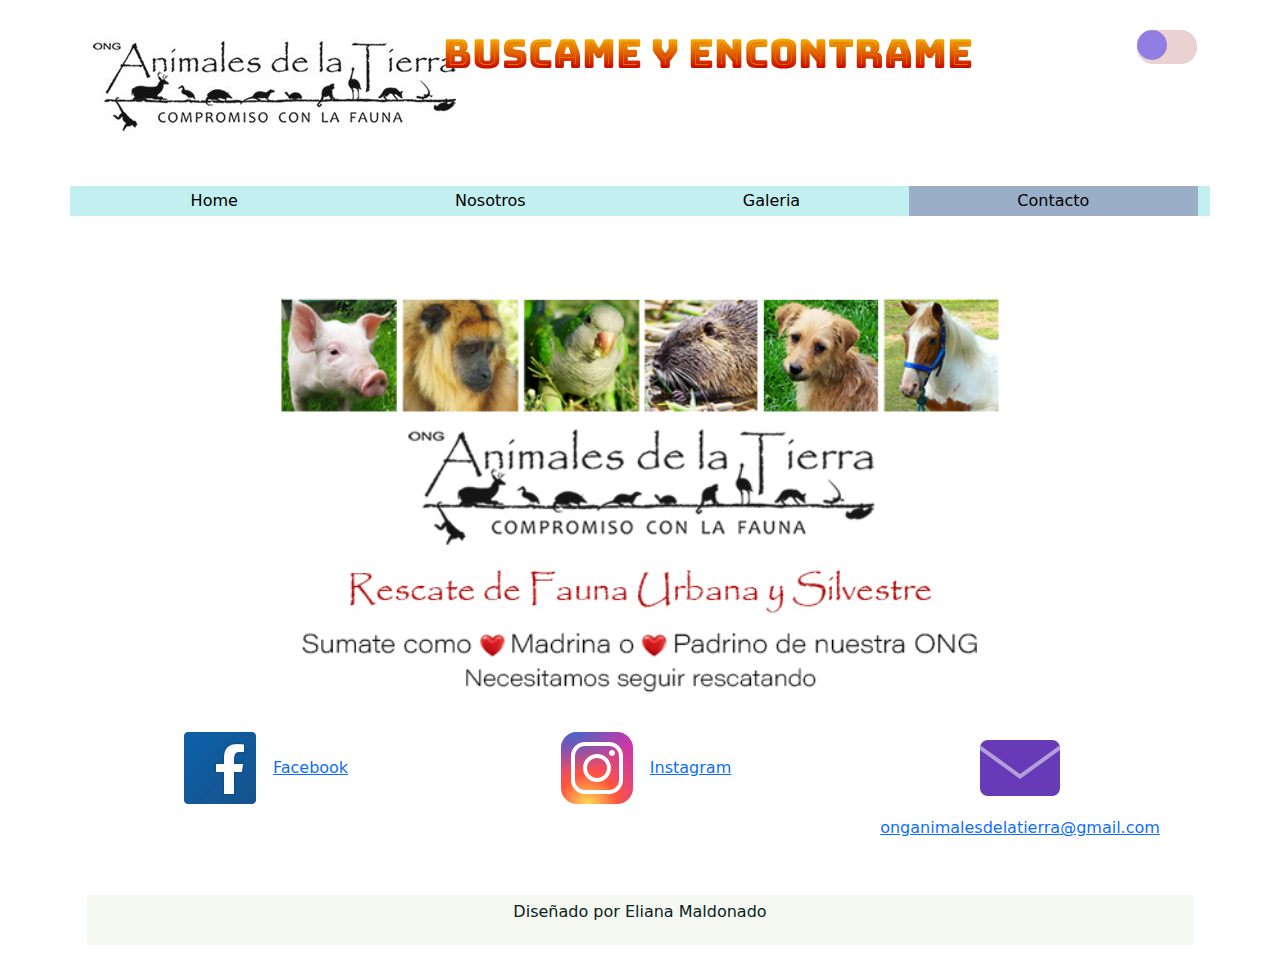
==== commit f154ce90: "corrigiendo errores hortogr+aficos" ====
--- a/contacto.html
+++ b/contacto.html
@@ -22,7 +22,7 @@
         <img src="img/logo.ong.animalesdelatierra.jpg" alt="ong_animales_de_la_tierra">
       </div>
       <div class="col-sm-9" columna2>
-        <h1> Búscame y Encontrame </h1>
+        <h1> Buscame y Encontrame </h1>
       </div>
       <div class="col-sm-1" columna3>
         <button class="darkModeSwitch ms-2" id="switch">
